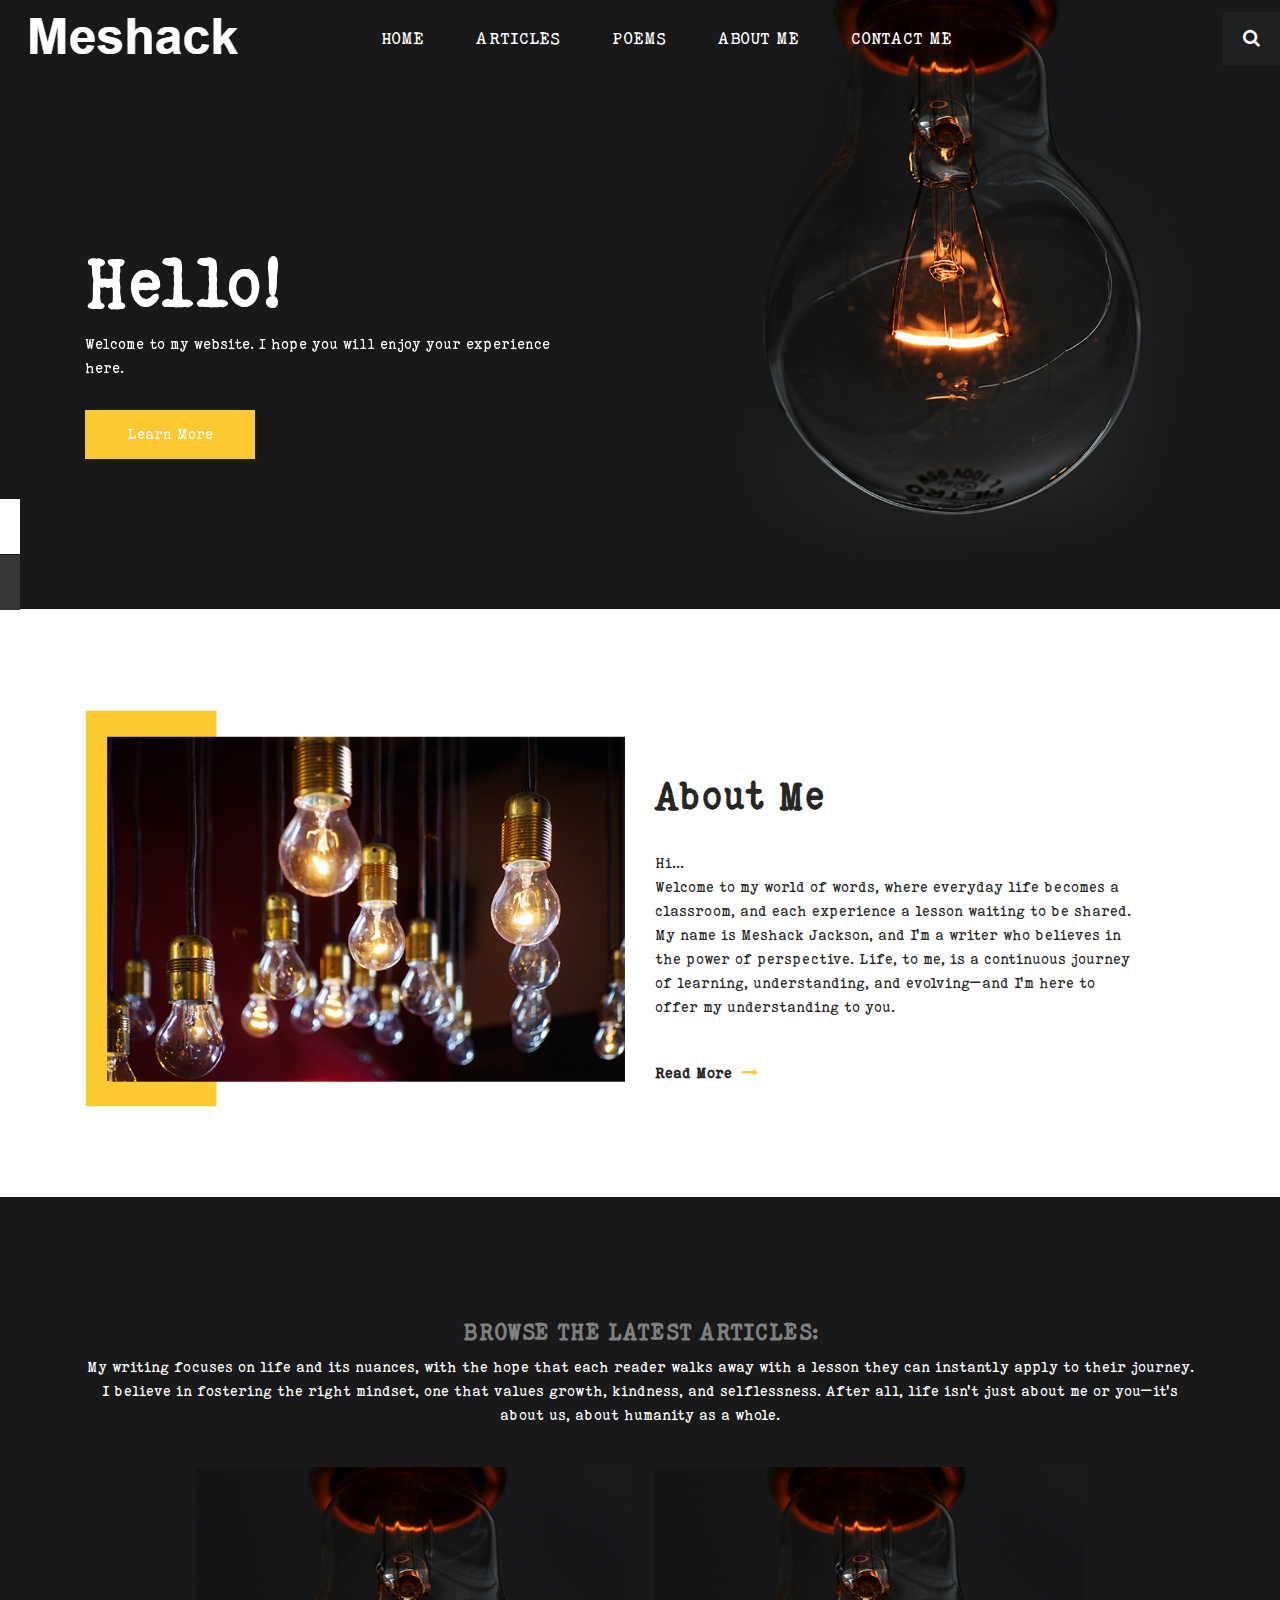
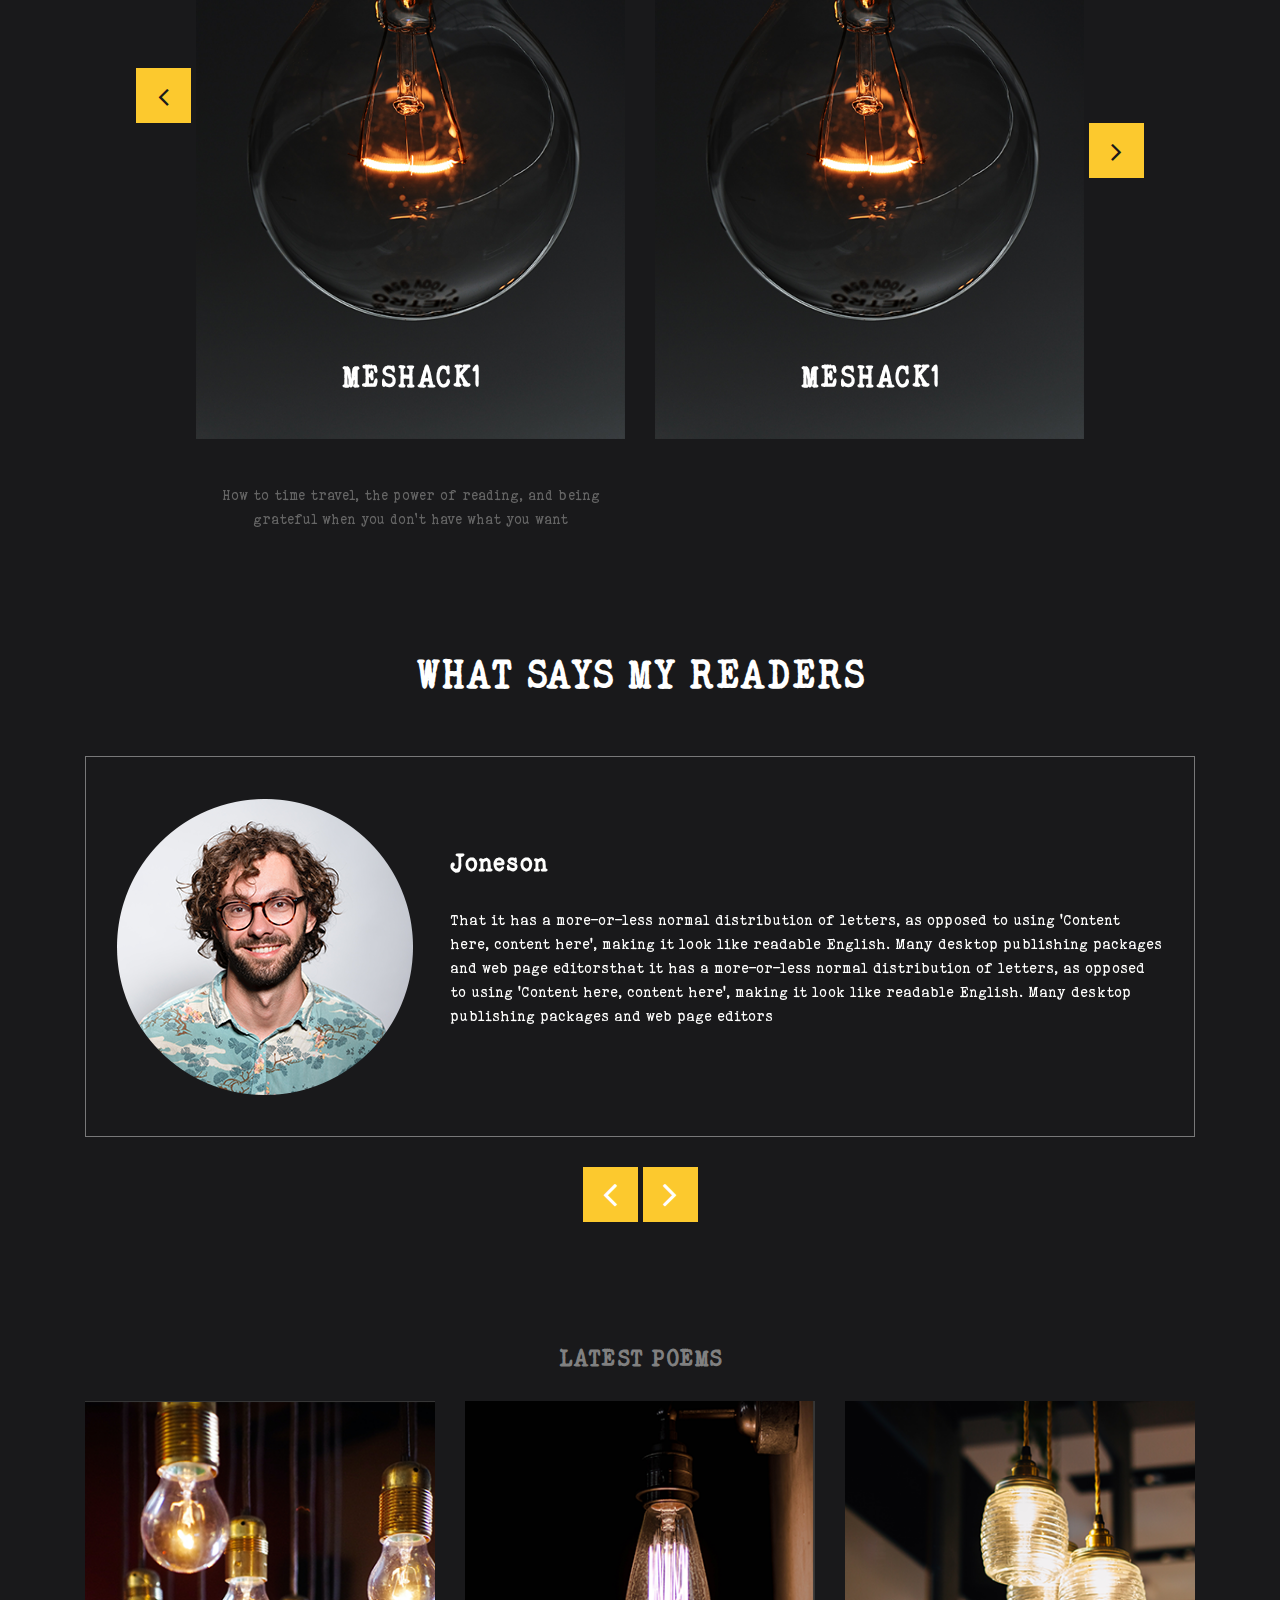
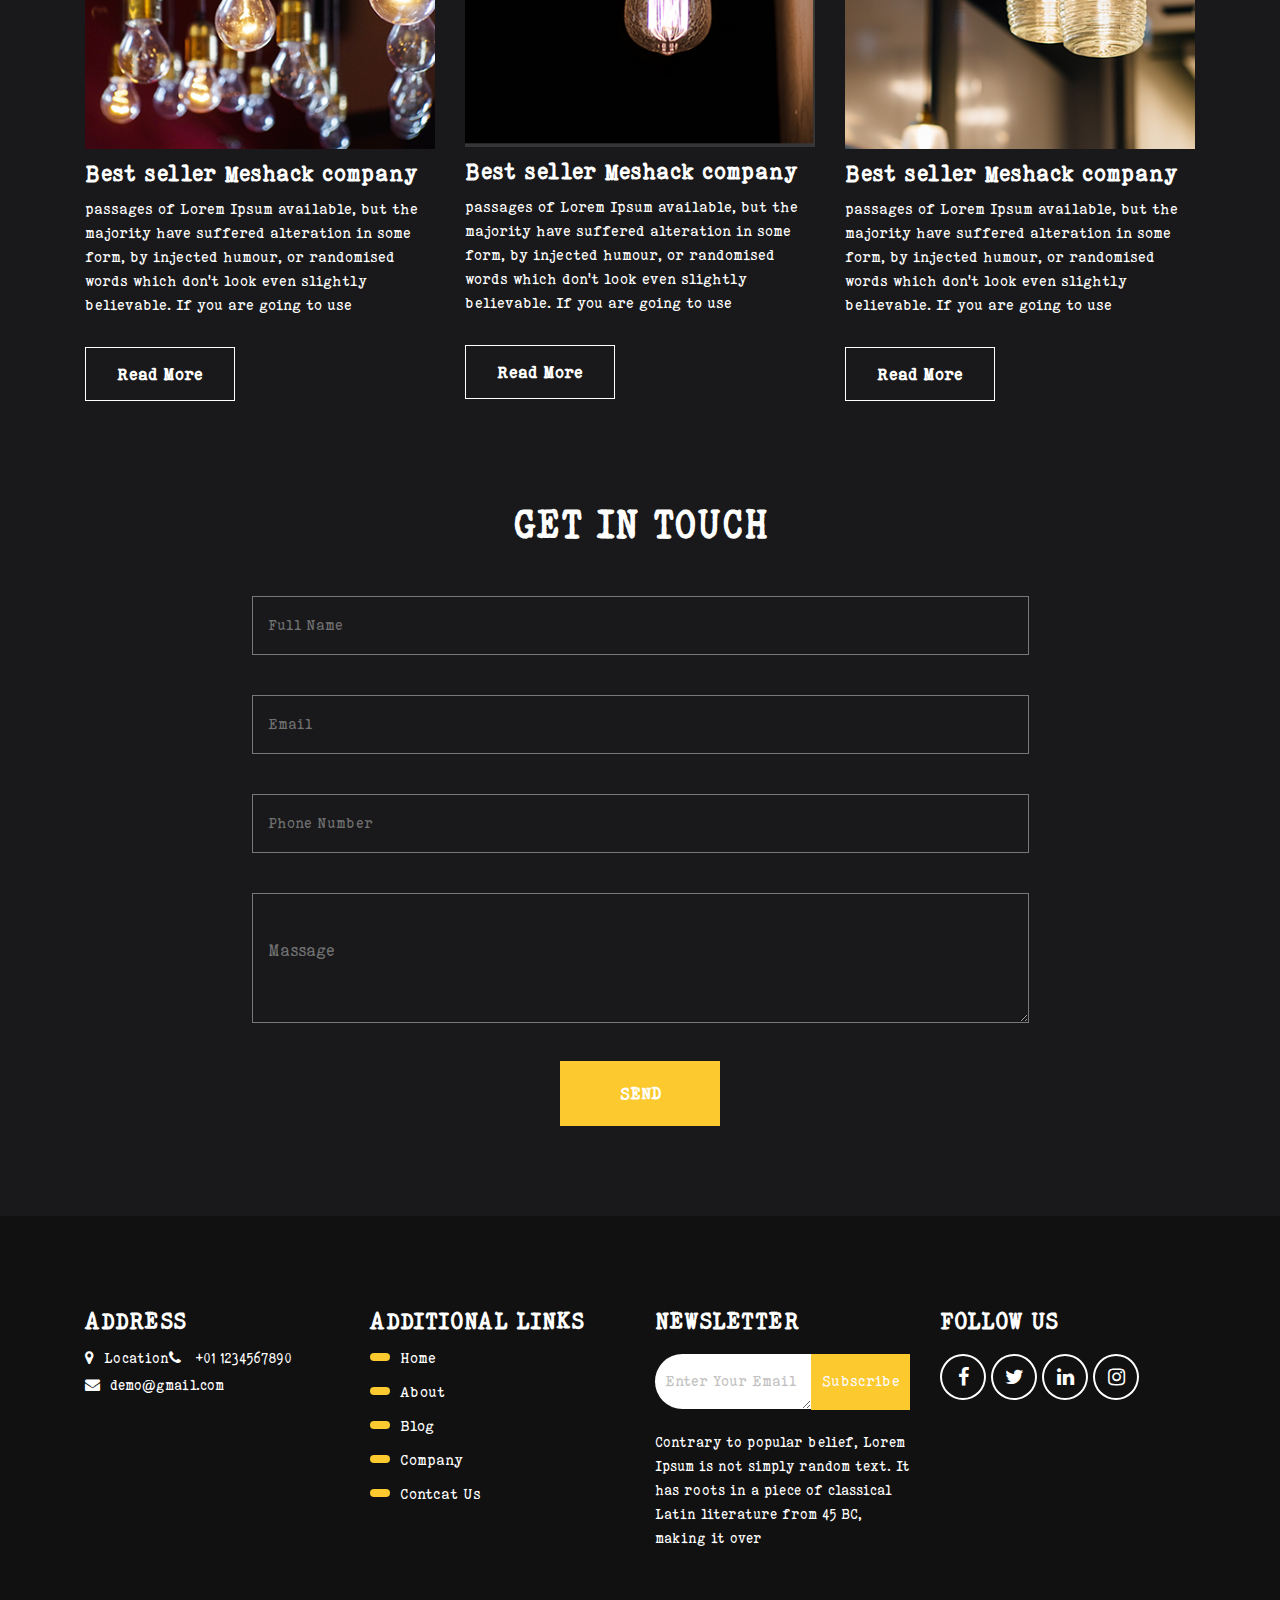
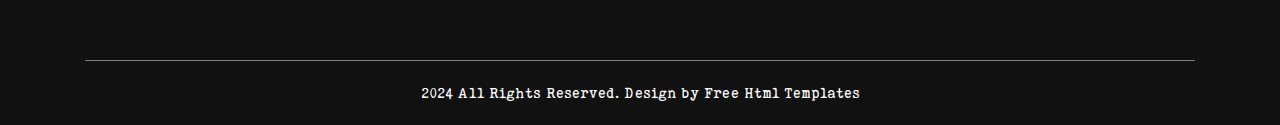
==== index.html @ ea58be4f "start now" ====
<!DOCTYPE html>
<html>

<head>
   <!-- basic -->
   <meta charset="utf-8">
   <meta http-equiv="X-UA-Compatible" content="IE=edge">
   <meta name="viewport" content="width=device-width, initial-scale=1">
   <!-- mobile metas -->
   <meta name="viewport" content="width=device-width, initial-scale=1">
   <meta name="viewport" content="initial-scale=1, maximum-scale=1">
   <!-- site metas -->
   <title>Meshack</title>
   <meta name="keywords" content="">
   <meta name="description" content="">
   <meta name="author" content="">
   <!-- bootstrap css -->
   <link rel="stylesheet" type="text/css" href="css/bootstrap.min.css">
   <!-- style css -->
   <link rel="stylesheet" type="text/css" href="css/style.css">
   <!-- Responsive-->
   <link rel="stylesheet" href="css/responsive.css">
   <!-- fevicon -->
   <link rel="icon" href="images/fevicon.png" type="image/gif" />
   <!-- font css -->
   <link href="https://fonts.googleapis.com/css2?family=Raleway:wght@400;500;600;700&display=swap" rel="stylesheet">
   <link href="https://fonts.googleapis.com/css2?family=Poppins:wght@400;700&display=swap" rel="stylesheet">
   <!-- Scrollbar Custom CSS -->
   <link rel="stylesheet" href="css/jquery.mCustomScrollbar.min.css">
   <!-- Tweaks for older IEs-->
   <link rel="stylesheet" href="https://netdna.bootstrapcdn.com/font-awesome/4.0.3/css/font-awesome.css">
</head>

<body>
   <div class="header_section">
      <nav class="navbar navbar-expand-lg navbar-light bg-light">
         <a class="navbar-brand" href="index.html"><img src="images/logo.png"></a>
         <button class="navbar-toggler" type="button" data-toggle="collapse" data-target="#navbarSupportedContent"
            aria-controls="navbarSupportedContent" aria-expanded="false" aria-label="Toggle navigation">
            <span class="navbar-toggler-icon"></span>
         </button>
         <div class="collapse navbar-collapse" id="navbarSupportedContent">
            <ul class="navbar-nav ml-auto">
               <li class="nav-item">
                  <a class="nav-link" href="index.html">Home</a>
               </li>
               <li class="nav-item">
                  <a class="nav-link" href="about.html">Articles</a>
               </li>
               <li class="nav-item">
                  <a class="nav-link" href="Meshack.html">Poems</a>
               </li>
               <li class="nav-item">
                  <a class="nav-link" href="blog.html">About Me</a>
               </li>
               <li class="nav-item">
                  <a class="nav-link" href="contact.html">Contact Me</a>
               </li>
            </ul>
            <form class="form-inline my-2 my-lg-0">
               <div class="login_bt">
                  <ul>
                     <li><a href="#"><i class="fa fa-search" aria-hidden="true"></i></a></li>
                  </ul>
               </div>
            </form>
         </div>
      </nav>
      <!-- banner section start -->
      <div class="banner_section layout_padding">
         <div class="container">
            <div id="main_slider" class="carousel slide" data-ride="carousel">
               <div class="carousel-inner">
                  <div class="carousel-item active">
                     <div class="row">
                        <div class="col-md-6">
                           <h1 class="banner_taital">Hello! </h1>
                           <p class="banner_text">Welcome to my website. I hope you will enjoy your experience here.
                           </p>
                           <div class="started_text active"><a href="#aboutme">Learn More</a></div>
                        </div>
                        <div class="col-md-6">
                           <div class="banner_img"><img src="images/banner-img.png"></div>
                        </div>
                     </div>
                  </div>
                  <div class="carousel-item">
                     <div class="row">
                        <div class="col-md-6">
                           <h1 class="banner_taital">Enjoy!</h1>
                           <p class="banner_text">On this website, you will find some of the most compelling and
                              detailed articles. If you are a fan of poetry, I got some for you as well. </p>
                           <div class="started_text active"><a href="blog.html">Go to Articles</a></div>
                        </div>
                        <div class="col-md-6">
                           <div class="banner_img"><img src="images/banner-img.png"></div>
                        </div>
                     </div>
                  </div>
                  <div class="carousel-item">
                     <div class="row">
                        <div class="col-md-6">
                           <h1 class="banner_taital">Latest</h1>
                           <p class="banner_text">Welcome to my website. I hope you will enjoy your experience here.</p>
                           <div class="started_text active"><a href="#latestnews">Read More</a></div>
                        </div>
                        <div class="col-md-6">
                           <div class="banner_img"><img src="images/banner-img.png"></div>
                        </div>
                     </div>
                  </div>
               </div>
               <a class="carousel-control-prev" href="#main_slider" role="button" data-slide="prev">
                  <i class="fa fa-angle-left"></i>
               </a>
               <a class="carousel-control-next" href="#main_slider" role="button" data-slide="next">
                  <i class="fa fa-angle-right"></i>
               </a>
            </div>
         </div>
      </div>
      <!-- banner section end -->
   </div>
   <!-- header section end -->
   <!-- about section start -->
   <div class="about_section layout_padding">
      <div class="container">
         <div class="row">
            <div class="col-md-6">
               <div class="about_img"><img src="images/about-img.png"></div>
            </div>
            <div class="col-md-6" id="aboutme">
               <div class="about_taital_main">
                  <div class="about_taital">About Me</div>
                  <p class="about_text">Hi... <br>
                     Welcome to my world of words, where everyday life becomes a classroom, and each experience a lesson
                     waiting to be shared. My name is Meshack Jackson, and I’m a writer who believes in the power of
                     perspective. Life, to me, is a continuous journey of learning, understanding, and evolving—and I’m
                     here to offer my understanding to you.</p>
                  <div class="read_bt"><a href="about.html">Read More <span class="arrow_icon"><i
                              class="fa fa-long-arrow-right" aria-hidden="true"></i></span></a></div>
               </div>
            </div>
         </div>
      </div>
   </div>
   <!-- about section end -->
   <!-- Meshack section start -->
   <div class="Meshack_section layout_padding">
      <div class="container">
         <div class="row">
            <div class="col-md-12">
               <h1 class="Meshack_taital">Browse the latest articles:</h1>
               <p class="Meshack_text">My writing focuses on life and its nuances, with the hope that each reader walks
                  away with a lesson they can instantly apply to their journey. I believe in fostering the right
                  mindset, one that values growth, kindness, and selflessness. After all, life isn’t just about me or
                  you—it’s about us, about humanity as a whole.</p>
            </div>
         </div>
         <div class="Meshack_section_2">
            <div id="my_slider" class="carousel slide" data-ride="carousel">
               <div class="carousel-inner">
                  <div class="carousel-item active">
                     <div class="row">
                        <div class="col-sm-6">
                           <div class="Meshack_img"><img src="images/img-1.png"></div>
                           <h3 class="Meshack_text1">Meshack1</h3>
                           <p>
                              How to time travel, the power of reading, and being grateful when you don’t have what you
                              want
                           </p>
                        </div>
                        <div class="col-sm-6">
                           <div class="Meshack_img"><img src="images/img-1.png"></div>
                           <h3 class="Meshack_text1">Meshack1</h3>
                        </div>
                     </div>
                  </div>
                  <div class="carousel-item">
                     <div class="row">
                        <div class="col-sm-6">
                           <div class="Meshack_img"><img src="images/img-1.png"></div>
                           <h3 class="Meshack_text1">Meshack1</h3>
                           <p>
                              How to find your way in life, the power of quiet weeks, and the problem with smart people
                           </p>
                        </div>
                        <div class="col-sm-6">
                           <div class="Meshack_img"><img src="images/img-1.png"></div>
                           <h3 class="Meshack_text1">Meshack1</h3>
                           <p>
                              Thoughts on greatness, enjoying the journey, and raising the aspirations of
                              others
                           </p>
                        </div>
                     </div>
                  </div>
                  <div class="carousel-item">
                     <div class="row">
                        <div class="col-sm-6">
                           <div class="Meshack_img"><img src="images/img-1.png"></div>
                           <h3 class="Meshack_text1">Meshack1</h3>
                        </div>
                        <div class="col-sm-6">
                           <div class="Meshack_img"><img src="images/img-1.png"></div>
                           <h3 class="Meshack_text1">Meshack1</h3>
                        </div>
                     </div>
                  </div>
               </div>
               <a class="carousel-control-prev" href="#my_slider" role="button" data-slide="prev">
                  <i class="fa fa-angle-left"></i>
               </a>
               <a class="carousel-control-next" href="#my_slider" role="button" data-slide="next">
                  <i class="fa fa-angle-right"></i>
               </a>
            </div>
         </div>
      </div>
   </div>
   <!-- Meshack section end -->
   <!-- customers section start -->
   <div class="customer_section layout_padding">
      <div class="container">
         <div class="row">
            <div class="col-sm-12">
               <h1 class="customer_taital">What says my readers</h1>
            </div>
         </div>
      </div>
      <div class="customer_section_2">
         <div class="container">
            <div class="row">
               <div class="col-md-12">
                  <div class="box_main">
                     <div id="costum_slider" class="carousel slide" data-ride="carousel">
                        <div class="carousel-inner">
                           <div class="carousel-item active">
                              <div class="customer_main">
                                 <div class="customer_left">
                                    <div class="customer_img"><img src="images/customer-img.png"></div>
                                 </div>
                                 <div class="customer_right">
                                    <h3 class="customer_name">Joneson</h3>
                                    <p class="customer_text">That it has a more-or-less normal distribution of letters,
                                       as opposed to using 'Content here, content here', making it look like readable
                                       English. Many desktop publishing packages and web page editorsthat it has a
                                       more-or-less normal distribution of letters, as opposed to using 'Content here,
                                       content here', making it look like readable English. Many desktop publishing
                                       packages and web page editors</p>
                                 </div>
                              </div>
                           </div>
                           <div class="carousel-item">
                              <div class="customer_main">
                                 <div class="customer_left">
                                    <div class="customer_img"><img src="images/customer-img.png"></div>
                                 </div>
                                 <div class="customer_right">
                                    <h3 class="customer_name">Joneson</h3>
                                    <p class="customer_text">That it has a more-or-less normal distribution of letters,
                                       as opposed to using 'Content here, content here', making it look like readable
                                       English. Many desktop publishing packages and web page editorsthat it has a
                                       more-or-less normal distribution of letters, as opposed to using 'Content here,
                                       content here', making it look like readable English. Many desktop publishing
                                       packages and web page editors</p>
                                 </div>
                              </div>
                           </div>
                           <div class="carousel-item">
                              <div class="customer_main">
                                 <div class="customer_left">
                                    <div class="customer_img"><img src="images/customer-img.png"></div>
                                 </div>
                                 <div class="customer_right">
                                    <h3 class="customer_name">Joneson</h3>
                                    <p class="customer_text">That it has a more-or-less normal distribution of letters,
                                       as opposed to using 'Content here, content here', making it look like readable
                                       English. Many desktop publishing packages and web page editorsthat it has a
                                       more-or-less normal distribution of letters, as opposed to using 'Content here,
                                       content here', making it look like readable English. Many desktop publishing
                                       packages and web page editors</p>
                                 </div>
                              </div>
                           </div>
                        </div>
                        <a class="carousel-control-prev" href="#costum_slider" role="button" data-slide="prev">
                           <i class="fa fa-angle-left"></i>
                        </a>
                        <a class="carousel-control-next" href="#costum_slider" role="button" data-slide="next">
                           <i class="fa fa-angle-right"></i>
                        </a>
                     </div>
                  </div>
               </div>
            </div>
         </div>
      </div>
   </div>
   <!-- customers section end -->
   <!-- news section start -->
   <div class="news_section layout_padding" id="latestnews">
      <div class="container">
         <div class="row">
            <div class="col-md-12">
               <h1 class="news_taital">Latest Poems</h1>
            </div>
         </div>
         <div class="news_section_2">
            <div class="row">
               <div class="col-md-4">
                  <div class="news_img"><img src="images/img-2.png"></div>
                  <h3 class="seller_taital">Best seller Meshack company</h3>
                  <p class="passages_text">passages of Lorem Ipsum available, but the majority have suffered alteration
                     in some form, by injected humour, or randomised words which don't look even slightly believable. If
                     you are going to use</p>
                  <div class="readmore_btn"><a href="#">Read More</a></div>
               </div>
               <div class="col-md-4">
                  <div class="news_img"><img src="images/img-3.png"></div>
                  <h3 class="seller_taital">Best seller Meshack company</h3>
                  <p class="passages_text">passages of Lorem Ipsum available, but the majority have suffered alteration
                     in some form, by injected humour, or randomised words which don't look even slightly believable. If
                     you are going to use</p>
                  <div class="readmore_btn"><a href="#">Read More</a></div>
               </div>
               <div class="col-md-4">
                  <div class="news_img"><img src="images/img-4.png"></div>
                  <h3 class="seller_taital">Best seller Meshack company</h3>
                  <p class="passages_text">passages of Lorem Ipsum available, but the majority have suffered alteration
                     in some form, by injected humour, or randomised words which don't look even slightly believable. If
                     you are going to use</p>
                  <div class="readmore_btn"><a href="#">Read More</a></div>
               </div>
            </div>
         </div>
      </div>
   </div>
   <!-- news section end -->
   <!-- contact section start -->
   <div class="contact_section layout_padding">
      <div class="container">
         <div class="row">
            <div class="col-sm-12">
               <h1 class="contact_taital contact_heading">Get In Touch</h1>
            </div>
         </div>
         <div class="contact_section_2">
            <div class="row">
               <div class="col-md-12">
                  <div class="mail_section map_form_container">
                     <form action="">
                        <input type="text" class="mail_text" placeholder="Full Name" name="Full Name">
                        <input type="text" class="mail_text" placeholder="Email" name="Email">
                        <input type="text" class="mail_text" placeholder="Phone Number" name="Phone Number">
                        <textarea class="massage-bt" placeholder="Massage" rows="5" id="comment"
                           name="Massage"></textarea>
                        <div class="send_bt active"><a href="#">Send</a></div>
                     </form>
                  </div>
               </div>
            </div>
         </div>
      </div>
   </div>
   <!-- contact section end -->
   <!-- footer section start -->
   <div class="footer_section layout_padding">
      <div class="container">
         <div class="row">
            <div class="col-lg-3 col-sm-6">
               <h3 class="footer_text">Address</h3>
               <div class="location_text">
                  <ul>
                     <li>
                        <a href="#">
                           <span class="padding_left_10"><i class="fa fa-map-marker"
                                 aria-hidden="true"></i></span>Location</a>
                     </li>
                     <li>
                        <a href="#">
                           <span class="padding_left_10"><i class="fa fa-phone" aria-hidden="true"></i></span> +01
                           1234567890
                        </a>
                     </li>
                     <li>
                        <a href="#">
                           <span class="padding_left_10"><i class="fa fa-envelope"
                                 aria-hidden="true"></i></span>demo@gmail.com
                        </a>
                     </li>
                  </ul>
               </div>
            </div>
            <div class="col-lg-3 col-sm-6">
               <h3 class="footer_text">Additional Links</h3>
               <div class="footer_menu">
                  <ul>
                     <li><a href="index.html">Home</a></li>
                     <li><a href="about.html">About</a></li>
                     <li><a href="blog.html">Blog</a></li>
                     <li><a href="#">Company</a></li>
                     <li><a href="contact.html">Contcat Us</a></li>
                  </ul>
               </div>
            </div>
            <div class="col-lg-3 col-sm-6">
               <h3 class="footer_text">Newsletter</h3>
               <div class="form-group">
                  <textarea class="update_mail" placeholder="Enter Your Email" rows="5" id="comment"
                     name="Enter Your Email"></textarea>
                  <div class="subscribe_bt"><a href="#">Subscribe</a></div>
               </div>
               <p class="lorem_text">Contrary to popular belief, Lorem Ipsum is not simply random text. It has roots in
                  a piece of classical Latin literature from 45 BC, making it over</p>
            </div>
            <div class="col-lg-3 col-sm-6">
               <h3 class="footer_text">Follow Us</h3>
               <div class="social_icon">
                  <ul>
                     <li><a href="#"><i class="fa fa-facebook" aria-hidden="true"></i></a></li>
                     <li><a href="#"><i class="fa fa-twitter" aria-hidden="true"></i></a></li>
                     <li><a href="#"><i class="fa fa-linkedin" aria-hidden="true"></i></a></li>
                     <li><a href="#"><i class="fa fa-instagram" aria-hidden="true"></i></a></li>
                  </ul>
               </div>
            </div>
         </div>
      </div>
   </div>
   <!-- footer section end -->
   <!-- copyright section start -->
   <div class="copyright_section">
      <div class="container">
         <p class="copyright_text">2024 All Rights Reserved. Design by <a href="https://html.design">Free Html
               Templates</a></p>
      </div>
   </div>
   <!-- copyright section end -->
   <!-- Javascript files-->
   <script src="js/jquery.min.js"></script>
   <script src="js/popper.min.js"></script>
   <script src="js/bootstrap.bundle.min.js"></script>
   <script src="js/jquery-3.0.0.min.js"></script>
   <script src="js/plugin.js"></script>
   <!-- sidebar -->
   <script src="js/jquery.mCustomScrollbar.concat.min.js"></script>
   <script src="js/custom.js"></script>
   <!-- javascript -->
</body>

</html>
---- css/style.css ----
/*--------------------------------------------------------------------- File Name: style.css ---------------------------------------------------------------------*/


/*--------------------------------------------------------------------- import Files ---------------------------------------------------------------------*/

@import url(animate.min.css);
@import url(normalize.css);
@import url(icomoon.css);
@import url(css/font-awesome.min.css);
@import url(meanmenu.css);
@import url(owl.carousel.min.css);
@import url(swiper.min.css);
@import url(slick.css);
@import url(jquery.fancybox.min.css);
@import url(jquery-ui.css);
@import url(nice-select.css);

/*--------------------------------------------------------------------- skeleton ---------------------------------------------------------------------*/

@font-face {
    font-family: times;
    src: url(../images/ELEGANT\ TYPEWRITER\ Regular.ttf);
}
* {
    box-sizing: border-box !important;
    transition: ease all 0.5s;
}

html {
    scroll-behavior: smooth;
}

body {
    color: #666666;
    font-size: 14px;
    font-family: 'Raleway', sans-serif;
    font-family: times;
    line-height: 1.80857;
    font-weight: normal;
    overflow-x: hidden;
    background-color: #19191b;
}

a {
    color: #1f1f1f;
    text-decoration: none !important;
    outline: none !important;
    -webkit-transition: all .3s ease-in-out;
    -moz-transition: all .3s ease-in-out;
    -ms-transition: all .3s ease-in-out;
    -o-transition: all .3s ease-in-out;
    transition: all .3s ease-in-out;
}

h1,
h2,
h3,
h4,
h5,
h6 {
    letter-spacing: 0;
    font-weight: normal;
    position: relative;
    padding: 0 0 10px 0;
    font-weight: normal;
    line-height: normal;
    color: #111111;
    margin: 0
}

.col-md-12 h1  {
    font-size: 24px;
    color: #808080;
    padding-top: 20px;

}

h1 {
    font-size: 24px
}

h2 {
    font-size: 22px
}

h3 {
    font-size: 18px
}

h4 {
    font-size: 16px
}

h5 {
    font-size: 14px
}

h6 {
    font-size: 13px
}

*,
*::after,
*::before {
    -webkit-box-sizing: border-box;
    -moz-box-sizing: border-box;
    box-sizing: border-box;
}

h1 a,
h2 a,
h3 a,
h4 a,
h5 a,
h6 a {
    color: #212121;
    text-decoration: none!important;
    opacity: 1
}

button:focus {
    outline: none;
}

ul,
li,
ol {
    margin: 0px;
    padding: 0px;
    list-style: none;
}

p {
    margin: 20px;
    font-weight: 300;
    font-size: 15px;
    line-height: 24px;
}

a {
    color: #222222;
    text-decoration: none;
    outline: none !important;
}

a,
.btn {
    text-decoration: none !important;
    outline: none !important;
    -webkit-transition: all .3s ease-in-out;
    -moz-transition: all .3s ease-in-out;
    -ms-transition: all .3s ease-in-out;
    -o-transition: all .3s ease-in-out;
    transition: all .3s ease-in-out;
}

img {
    max-width: 100%;
    height: auto;
}

 :focus {
    outline: 0;
}

.paddind_bottom_0 {
    padding-bottom: 0 !important;
}

.btn-custom {
    margin-top: 20px;
    background-color: transparent !important;
    border: 2px solid #ddd;
    padding: 12px 40px;
    font-size: 16px;
}

.lead {
    font-size: 18px;
    line-height: 30px;
    color: #767676;
    margin: 0;
    padding: 0;
}

.form-control:focus {
    border-color: #ffffff !important;
    box-shadow: 0 0 0 .2rem rgba(255, 255, 255, .25);
}

.navbar-form input {
    border: none !important;
}

.badge {
    font-weight: 500;
}

blockquote {
    margin: 20px 0 20px;
    padding: 30px;
}

button {
    border: 0;
    margin: 0;
    padding: 0;
    cursor: pointer;
}

.full {
    float: left;
    width: 100%;
}

.layout_padding {
    padding-top: 100px;
    padding-bottom: 0px;
}

.padding_0 {
    padding: 0px;
}


/* header section start */

.header_section {
    width: 100%;
    float: left;
    background-image: url(../images/banner-bg.png);
    height: auto;
    background-size: 100%;
    background-repeat: no-repeat;
}

.header_bg {
    background: #fb6818;
    border-bottom: 1px solid #ffffff;
}

.bg-light {
    background-color: transparent !important;
}

.ml-auto,
.mx-auto {
    margin: 0 auto;
}

.navbar-expand-lg .navbar-nav .nav-link {
    padding: 10px 20px;
    font-size: 18px;
    color: #fefefd;
    margin: 0px 6px;
    text-transform: uppercase;
    background-color: transparent;
}

.navbar-light .navbar-nav .active>.nav-link,
.navbar-light .navbar-nav .nav-link.active,
.navbar-light .navbar-nav .nav-link.show,
.navbar-light .navbar-nav .show>.nav-link {
    color: #fefefd;
    background-color: #1e211f;
}

.navbar-light .navbar-nav .nav-link:focus,
.navbar-light .navbar-nav .nav-link:hover {
    color: #fefefd;
    background-color: #1e211f;
}

.navbar-brand {
    margin: 0px;
    float: right;
}

.navbar {
    padding: 0px 0px 15px 15px;
}

.login_bt {
    width: 200px;
    float: left;
}

.login_bt ul {
    margin: 0px;
    padding: 0px;
}

.login_bt li {
    float: right;
    font-size: 18px;
    color: #fefefd;
    text-transform: uppercase;
    padding: 10px 20px;
    background-color: #1e211f;
}

.login_bt li a {
    color: #fefefd;
}

.login_bt li a:hover {
    color: #252525;
}


/* header section end */


/* banner section start */

.banner_section {
    width: 100%;
    float: left;
    padding: 150px 0px;
}

.banner_taital {
    width: 100%;
    float: left;
    font-size: 70px;
    color: #fefefd;
    font-weight: bold;
    margin: 0px;
}

.banner_text {
    width: 90%;
    font-size: 16px;
    color: #fefefd;
    padding-top: 10px;
    margin: 0px;
}

.started_text {
    width: 170px;
    float: left;
    margin-top: 30px;
}

.started_text a {
    width: 100%;
    float: left;
    padding: 10px 10px;
    color: #ffffff;
    background-color: #fcc92e;
    text-align: center;
    font-size: 16px;
}

.started_text a:hover {
    color: #ffffff;
    background-color: #1e211f;
}

.banner_img {
    width: 100%;
    float: left;
    display: none;
}

#main_slider a.carousel-control-prev {
    left: -120px;
    top: 257px;
}

#main_slider a.carousel-control-next {
    right: initial;
    top: 313px;
    left: -120px;
    color: #ffffff;
    background-color: #363636;
}

#main_slider .carousel-control-next,
#main_slider .carousel-control-prev {
    width: 55px;
    height: 55px;
    background: #ffffff;
    opacity: 1;
    font-size: 30px;
    color: #19191b;
}

#main_slider .carousel-control-next:focus,
#main_slider .carousel-control-next:hover,
#main_slider .carousel-control-prev:focus,
#main_slider .carousel-control-prev:hover {
    color: #ffffff;
    background-color: #363636;
}


/* banner section end */


/* about_section start */

.about_section {
    width: 100%;
    float: left;
    background-color: #ffffff;
    height: auto;
    background-size: 100%;
    padding-bottom: 90px;
}

.about_taital_main {
    width: 90%;
    float: left;
    padding: 50px 0px 0px 0px;
}

.about_taital {
    width: 100%;
    float: left;
    font-size: 40px;
    color: #272726;
    font-weight: bold;
}

.about_text {
    width: 100%;
    float: left;
    font-size: 16px;
    color: #272726;
    margin: 0px;
    padding-top: 20px;
}

.read_bt {
    width: 175px;
    float: left;
    padding-top: 40px;
}

.read_bt a {
    width: 100%;
    float: left;
    font-size: 16px;
    color: #272726;
    padding: 0px;
    font-weight: bold;
}

.read_bt a:hover {
    color: #fcc92e;
}

.arrow_icon {
    padding-left: 5px;
    color: #fcc92e;
}

.about_img {
    width: 100%;
    float: left;
}


/* about section end */


/* Meshack section start */

.Meshack_section {
    width: 100%;
    float: left;
    background-color: #19191b;
    height: auto;
    background-size: cover;
}

.Meshack_taital {
    width: 100%;
    float: left;
    font-size: 40px;
    color: #fefefd;
    font-weight: bold;
    text-align: center;
    text-transform: uppercase;
}

.Meshack_text {
    width: 100%;
    float: left;
    font-size: 16px;
    color: #fefefd;
    margin: 0px;
    text-align: center;
}

.Meshack_section_2 {
    width: 80%;
    margin: 0 auto;
    text-align: center;
    padding-top: 40px;
}

.Meshack_text1 {
    width: 100%;
    float: left;
    font-weight: bold;
    font-size: 30px;
    text-align: center;
    top: -80px;
    position: relative;
    color: #ffffff;
    text-transform: uppercase;
}

#my_slider a.carousel-control-prev {
    left: -60px;
    top: 201px;
}

#my_slider a.carousel-control-next {
    right: -60px;
    top: 256px;
}

#my_slider .carousel-control-next,
#my_slider .carousel-control-prev {
    width: 55px;
    height: 55px;
    background: #fcc92e;
    opacity: 1;
    font-size: 30px;
    color: #19191b;
}

#my_slider .carousel-control-next:focus,
#my_slider .carousel-control-next:hover,
#my_slider .carousel-control-prev:focus,
#my_slider .carousel-control-prev:hover {
    color: #ffffff;
    background-color: #363636;
}


/* Meshack section end */


/* customers section start */

.customer_section {
    width: 100%;
    float: left;
    padding-bottom: 76px;
}

.customer_taital {
    width: 100%;
    float: left;
    font-size: 40px;
    color: #ffffff;
    text-align: center;
    font-weight: bold;
    text-transform: uppercase;
}

.customer_section_2 {
    width: 100%;
    float: left;
    margin-top: 50px;
}

.box_main {
    width: 100%;
    border: 1px solid #787879;
    padding: 40px 30px;
    margin-bottom: 10px;
    display: flex;
}

.customer_text {
    width: 100%;
    font-size: 16px;
    color: #fefefd;
    margin: 0 auto;
    padding-top: 20px;
    display: flex;
}

.customer_main {
    width: 100%;
    float: left;
}

.customer_left {
    width: 30%;
    float: left;
}

.customer_right {
    width: 70%;
    float: left;
    padding-top: 50px;
    padding-left: 20px;
}

.customer_name {
    width: 100%;
    font-size: 26px;
    font-weight: bold;
    color: #fefefd;
}

#costum_slider a.carousel-control-prev {
    left: -60px;
    top: 370px;
    right: 0px;
}

#costum_slider a.carousel-control-next {
    right: -60px;
    top: 370px;
    left: 0px;
}

#costum_slider .carousel-control-next,
#costum_slider .carousel-control-prev {
    width: 55px;
    height: 55px;
    background: #fcc92e;
    opacity: 1;
    font-size: 40px;
    color: #ffffff;
    margin: 0 auto;
    text-align: center;
}

#costum_slider .carousel-control-next:focus,
#costum_slider .carousel-control-next:hover,
#costum_slider .carousel-control-prev:focus,
#costum_slider .carousel-control-prev:hover {
    color: #252525;
    background-color: #ffffff
}


/* customers section end */


/* news section start */

.news_section {
    width: 100%;
    float: left;
}

.news_taital {
    width: 100%;
    float: left;
    font-size: 40px;
    color: #ffffff;
    font-weight: bold;
    text-align: center;
    text-transform: uppercase;
}

.news_section_2 {
    width: 100%;
    float: left;
    padding-top: 20px;
}

.seller_taital {
    width: 100%;
    float: left;
    font-size: 24px;
    color: #ffffff;
    font-weight: bold;
    padding-top: 10px;
}

.passages_text {
    width: 100%;
    float: left;
    font-size: 16px;
    color: #ffffff;
    margin: 0px;
}

.news_img {
    width: 100%;
    float: left;
}

.readmore_btn {
    width: 150px;
    float: left;
}

.readmore_btn a {
    width: 100%;
    float: left;
    text-align: center;
    font-size: 18px;
    color: #ffffff;
    padding: 10px;
    margin-top: 30px;
    font-weight: bold;
    border: 1px solid #ffffff;
}

.readmore_btn a:hover {
    color: #252525;
    background-color: #ffffff;
}


/* news section end */


/* contact section start */

.contact_section {
    width: 100%;
    float: left;
    padding-bottom: 90px;
}

.contact_taital {
    width: 100%;
    float: left;
    font-size: 40px;
    color: #fefefd;
    font-weight: bold;
    text-transform: uppercase;
    text-align: center;
}

.contact_section_2 {
    width: 100%;
    margin: 0 auto;
}

.mail_section {
    width: 70%;
    margin: 0 auto;
}

.mail_text {
    width: 100%;
    float: left;
    font-size: 16px;
    color: #707070;
    border: 1px solid #787879;
    background-color: transparent;
    padding: 14px 15px;
    margin-top: 40px;
}

input.mail_text::placeholder {
    color: #707070;
}

.massage-bt {
    color: #707070;
    width: 100%;
    height: 130px;
    font-size: 18px;
    background-color: transparent;
    padding: 40px 15px 0px 15px;
    border: 1px solid #787879;
    margin-top: 40px;
}

textarea#comment.massage-bt::placeholder {
    color: #707070;
}

.send_bt {
    width: 160px;
    margin: 0 auto;
    text-align: center;
}

.send_bt a {
    width: 100%;
    float: left;
    text-align: center;
    font-size: 18px;
    color: #fefefd;
    background-color: #fcc92e;
    padding: 16px;
    text-transform: uppercase;
    margin-top: 30px;
    display: block;
    font-weight: bold;
}

.send_bt a:hover {
    color: #252525;
    background-color: #ffffff;
}


/* contact section end */


/* footer section start */

.footer_section {
    width: 100%;
    float: left;
    background-color: #111111;
    height: auto;
    padding: 90px 0px;
}

.footer_logo {
    width: 100%;
    float: left;
}

.footer_text {
    width: 100%;
    float: left;
    font-size: 24px;
    color: #ffffff;
    font-weight: bold;
    text-transform: uppercase;
    font-family: 'Poppins', sans-serif;
    font-family: times;
}

.lorem_text {
    width: 100%;
    float: left;
    font-size: 15px;
    color: #ffffff;
    margin: 20px 0px 0px 0px;
}

.footer_menu_main {
    width: 100%;
    float: left;
}

.footer_menu_left {
    width: 50%;
    float: left;
}

.footer_menu_right {
    width: 50%;
    float: left;
}

.footer_menu {
    width: 100%;
    float: left;
}

.footer_menu ul {
    margin: 0px;
    padding: 0px;
    padding-left: 30px;
}

.footer_menu li {
    width: 100%;
    float: left;
    font-size: 16px;
    color: #fefefd;
    padding-bottom: 5px;
    position: relative;
    font-family: 'Poppins', sans-serif;
    font-family: times;
}

.footer_menu li a {
    color: #fefefd;
}

.footer_menu li a:hover {
    color: #fefefd;
}

.footer_menu li.active::before,
.footer_menu li:hover::before {
    background-color: #ffffff;
}

.footer_menu li::before {
    width: 20px;
    height: 8px;
    content: "";
    background-color: #fcc92e;
    position: absolute;
    left: -30px;
    top: 27%;
    border-radius: 40px;
}

.location_text {
    width: 100%;
    float: left;
}

.location_text ul {
    margin: 0px;
    padding: 0px;
}

.location_text li {
    float: left;
    font-size: 15px;
    color: #ffffff;
    font-family: 'Poppins', sans-serif;
    font-family: times;
}

.location_text li a {
    color: #ffffff;
}

.location_text li a:hover {
    color: #fcc92e;
}

.padding_left_10 {
    padding-right: 10px;
}

.form-group {
    margin-bottom: 1rem;
    display: flex;
    width: 100%;
    margin: 0 auto;
    float: left;
}

.update_mail {
    color: #c3c2c2;
    width: 100%;
    height: 55px;
    font-size: 16px;
    padding: 13px 10px 0px 10px;
    background-color: #ffffff;
    margin: 0 auto;
    justify-content: center;
    align-items: center;
    display: block;
    margin-top: 10px;
    border: 0px;
    border-top-left-radius: 30px;
    border-bottom-left-radius: 30px;
    font-family: 'Poppins', sans-serif;
    font-family: times;
}

textarea#comment.update_mail::placeholder {
    color: #c3c2c2;
}

.subscribe_bt {
    width: 170px;
    float: left;
    padding-top: 10px;
}

.subscribe_bt a {
    width: 100%;
    float: left;
    color: #fcf9f9;
    font-size: 16px;
    padding: 13px 0px 14px 0px;
    background-color: #fcc92e;
    text-align: center;
    font-family: 'Poppins', sans-serif;
    font-family: times;
}

.subscribe_bt a:hover {
    color: #363636;
    background-color: #ffffff;
}

.social_icon {
    width: 100%;
    float: left;
}

.social_icon ul {
    margin: 0px;
    padding: 0px;
    display: inline-block;
}

.social_icon li {
    float: left;
}

.social_icon li a {
    float: left;
    padding: 3px 10px;
    border: 2px solid #ffffff;
    color: #ffffff;
    border-radius: 100%;
    font-size: 20px;
    margin-right: 5px;
    width: 46px;
    text-align: center;
    margin-top: 10px;
    font-family: 'Poppins', sans-serif;
    font-family: times;
}

.social_icon li a:hover {
    background-color: #fcc92e;
    color: #ffffff;
}


/* footer section end */


/* copyright section start */

.copyright_section {
    width: 100%;
    float: left;
    background-color: #111111;
    height: auto;
}

.copyright_text {
    width: 100%;
    float: left;
    font-size: 16px;
    color: #ffffff;
    text-align: center;
    margin-left: 0px;
    border-top: 1px solid #7d7d7e;
    padding-top: 20px;
    font-family: 'Poppins', sans-serif;
    font-family: times;
}

.copyright_text a {
    color: #ffffff;
}

.copyright_text a:hover {
    color: #fcc92e;
}


/* copyright section end */

.margin_top90 {
    margin-top: 90px;
}
---- css/responsive.css ----
/*--------------------------------------------------------------------- File Name: responsive.css ---------------------------------------------------------------------*/


/*------------------------------------------------------------------- 991px x 768px ---------------------------------------------------------------------*/

@media only screen and (min-width: 768px) and (max-width: 991px) {
    .header-search {
        padding: 15px 0px;
    }
}


/*------------------------------------------------------------------- 767px x 599px ---------------------------------------------------------------------*/

@media only screen and (min-width: 599px) and (max-width: 767px) {
    .logo {
        text-align: center;
    }
    .cart-content-right {
        padding-bottom: 5px;
    }
    .mg {
        margin: 0px 0px;
    }
    .menu-area-main {
        height: 256px;
        overflow-y: auto;
    }
    .megamenu>.row [class*="col-"] {
        padding: 0px;
    }
    .menu-area-main .megamenu .men-cat {
        padding: 0px 15px;
    }
    .menu-area-main .megamenu .women-cat {
        padding: 0px 15px;
    }
    .menu-area-main .megamenu .el-cat {
        padding: 0px 15px;
    }
    .mean-container .mean-nav ul li a.mean-expand {
        height: 19px;
    }
    .category-box.women-box {
        display: none;
    }
    .cart-box {
        display: inline-block;
        margin: 0px 30px;
    }
    .wish-box {
        float: none;
        margin: 0px 30px;
        display: inline-block;
    }
    .menu-add {
        display: none;
    }
    .category-box {
        display: none;
    }
    .mean-container .mean-nav ul li ol {
        padding: 0px;
    }
    .mean-container .mean-nav ul li a {
        padding: 10px 20px;
        width: 94.8%;
    }
    .mean-container .mean-nav ul li li a {
        width: 92%;
        padding: 1em 4%;
    }
    .mean-container .mean-nav ul li li li a {
        width: 100%;
    }
    .header-search {
        padding: 15px 0px;
    }
    #collapseFilter.d-md-block {
        padding: 30px 0px;
    }
}


/*------------------------------------------------------------------- 599px x 280px ---------------------------------------------------------------------*/

@media only screen and (min-width: 280px) and (max-width: 599px) {
    .cart-content-right {
        padding-bottom: 5px;
    }
    .megamenu>.row [class*="col-"] {
        padding: 0px;
    }
    .menu-area-main .megamenu .men-cat {
        padding: 0px 15px;
    }
    .menu-area-main .megamenu .women-cat {
        padding: 0px 15px;
    }
    .menu-area-main .megamenu .el-cat {
        padding: 0px 15px;
    }
    .mean-container .mean-nav ul li a {
        padding: 1em 4%;
        width: 92%;
    }
    .mean-container .mean-nav ul li li a {
        width: 90%;
        padding: 1em 5%;
    }
    .mean-container .sub-full.megamenu-categories ol li a {
        padding: 5px 0px;
        text-transform: capitalize;
        width: 100%;
    }
    .megamenu .sub-full.megamenu-categories .women-box .banner-up-text a {
        width: auto;
        border: none;
        float: none;
    }
    .menu-area-main {
        height: 45px;
        overflow-y: auto;
    }
    .mean-container .mean-nav ul li a.mean-expand {
        top: 0;
    }
}

@media (min-width: 992px) and (max-width: 1199px) {
    .banner_section {
        padding: 90px 0px 142px 0px;
    }
    #main_slider a.carousel-control-prev {
        left: -31px;
        top: 250px;
    }
    #main_slider a.carousel-control-next {
        right: initial;
        top: 305px;
        left: -31px;
    }
    .about_taital_main {
        width: 100%;
        padding: 0px;
    }
    .customer_right {
        padding-top: 10px;
        padding-left: 20px;
    }
    .seller_taital {
        font-size: 22px;
    }
    .form-group {
        display: block;
    }
    .update_mail {
        border-radius: 0px;
    }
}

@media (min-width: 768px) and (max-width: 991px) {
    .navbar-expand-lg {
        padding: 15px 0px;
    }
    .navbar-brand {
        width: 60%;
        padding: 0px;
    }
    .navbar {
        padding: 15px 15px;
    }
    .navbar-toggler {
        background-color: #fff;
        border: 1px solid #fff;
    }
    .navbar-light .navbar-nav .nav-link {
        padding: 5px 5px 5px 5px;
        margin: 0px 0px 0px 0px;
        width: 45%;
        margin: 0 auto;
        text-align: center;
    }
    .login_bt {
        margin: 0 auto;
    }
    .login_bt li {
        float: none;
        text-align: center;
    }
    .banner_taital {
        font-size: 50px;
    }
    .banner_text {
        padding-top: 10px;
    }
    .banner_section {
        padding: 90px 0px 140px 0px;
    }
    #main_slider a.carousel-control-prev {
        left: -40px;
        top: 250px;
    }
    #main_slider a.carousel-control-next {
        right: initial;
        top: 305px;
        left: -40px;
    }
    .about_taital {
        font-size: 30px;
    }
    .about_taital_main {
        width: 100%;
        padding: 0px;
    }
    .about_text {
        font-size: 14px;
        padding-top: 0;
    }
    .read_bt {
        padding-top: 10px;
    }
    .about_img img {
        height: 270px;
    }
    .bulb_text1 {
        top: -50px;
    }
    #my_slider a.carousel-control-prev {
        left: -60px;
        top: 150px;
    }
    #my_slider a.carousel-control-next {
        right: -60px;
        top: 150px;
    }
    .customer_right {
        padding-top: 0px;
    }
    .customer_text {
        font-size: 14px;
        padding-top: 0px;
    }
    #costum_slider a.carousel-control-prev {
        left: -60px;
        top: 270px;
        right: 0px;
    }
    #costum_slider a.carousel-control-next {
        right: -60px;
        top: 270px;
        left: 0px;
    }
    .seller_taital {
        font-size: 22px;
    }
    .passages_text {
        font-size: 14px;
    }
}

@media (min-width: 576px) and (max-width: 767px) {
    #main_slider a.carousel-control-prev {
        top: 110%;
        display: none;
    }
    #main_slider a.carousel-control-next {
        top: 110%;
        display: none;
    }
    #my_slider a.carousel-control-prev {
        position: absolute;
        left: 175px;
        top: 90%;
        display: none;
    }
    #my_slider a.carousel-control-next {
        position: absolute;
        left: 236px;
        top: 90%;
        display: none;
    }
    .navbar-expand-lg {
        padding: 15px 0px;
    }
    .navbar-brand {
        width: 60%;
        padding: 0px;
    }
    .navbar {
        padding: 15px 15px;
    }
    .navbar-toggler {
        background-color: #fff;
        border: 1px solid #fff;
    }
    .navbar-light .navbar-nav .nav-link {
        padding: 5px 5px 5px 5px;
        margin: 0px 0px 0px 0px;
        width: 27%;
        margin: 0 auto;
        text-align: center;
    }
    .login_bt {
        margin: 0 auto;
    }
    .login_bt li {
        float: none;
        text-align: center;
    }
    .banner_taital {
        font-size: 50px;
    }
    .banner_text {
        width: 100%;
    }
    .header_section {
        background: #19191b;
    }
    .banner_section {
        padding: 90px 0px 0px 0px;
    }
    .banner_img {
        display: block;
        margin-top: 20px;
    }
    .about_section .row {
        display: flex;
        flex-direction: column-reverse;
    }
    .about_taital_main {
        width: 100%;
        padding: 0px;
    }
    .about_taital {
        font-size: 28px;
    }
    .about_img img {
        width: 100%;
        margin-top: 30px;
    }
    .bulb_taital {
        font-size: 28px;
    }
    .bulb_text1 {
        top: -50px;
    }
    .customer_taital {
        font-size: 28px;
    }
    .customer_left {
        width: 100%;
    }
    .customer_right {
        width: 100%;
        padding-left: 0px;
        text-align: center;
    }
    .box_main {
        padding: 40px 20px;
    }
    .customer_section {
        padding-bottom: 0px;
    }
    #costum_slider a.carousel-control-prev {
        left: -60px;
        top: 370px;
        right: 0px;
        display: none;
    }
    #costum_slider a.carousel-control-next {
        right: -60px;
        top: 370px;
        left: 0px;
        display: none;
    }
    .news_taital {
        font-size: 28px;
    }
    .customer_img {
        width: 100%;
        text-align: center;
    }
    .seller_taital {
        font-size: 22px;
    }
    .news_img img {
        width: 100%;
        margin-top: 20px;
    }
    .mail_section {
        width: 100%;
    }
    .footer_text {
        margin-top: 20px;
    }
}

@media (max-width: 575px) {
    #main_slider a.carousel-control-prev {
        top: 110%;
    }
    #main_slider a.carousel-control-next {
        top: 110%;
    }
    #my_slider a.carousel-control-prev {
        position: absolute;
        left: 175px;
        top: 90%;
        display: none;
    }
    #my_slider a.carousel-control-next {
        position: absolute;
        left: 236px;
        top: 90%;
        display: none;
    }
    .navbar-expand-lg {
        padding: 15px 0px;
    }
    .navbar-brand {
        width: 60%;
        padding: 0px;
    }
    .navbar {
        padding: 15px 15px;
    }
    .navbar-toggler {
        background-color: #fff;
        border: 1px solid #fff;
    }
    .navbar-light .navbar-nav .nav-link {
        padding: 5px 5px 5px 5px;
        margin: 0px 0px 0px 0px;
        width: 45%;
        margin: 0 auto;
        text-align: center;
    }
    .login_bt {
        margin: 0 auto;
    }
    .login_bt li {
        float: none;
        text-align: center;
    }
    .banner_taital {
        font-size: 50px;
    }
    .banner_text {
        width: 100%;
    }
    .header_section {
        background: #19191b;
    }
    .banner_section {
        padding: 90px 0px 0px 0px;
    }
    .banner_img {
        display: block;
        margin-top: 20px;
    }
    .about_section .row {
        display: flex;
        flex-direction: column-reverse;
    }
    .about_taital_main {
        width: 100%;
        padding: 0px;
    }
    .about_taital {
        font-size: 28px;
    }
    .about_img img {
        width: 100%;
        margin-top: 30px;
    }
    .bulb_taital {
        font-size: 28px;
    }
    .bulb_text1 {
        top: -50px;
    }
    .customer_taital {
        font-size: 28px;
    }
    .customer_left {
        width: 100%;
    }
    .customer_right {
        width: 100%;
        padding-left: 0px;
        text-align: center;
    }
    .box_main {
        padding: 40px 20px;
    }
    .customer_section {
        padding-bottom: 0px;
    }
    #costum_slider a.carousel-control-prev {
        left: -60px;
        top: 370px;
        right: 0px;
        display: none;
    }
    #costum_slider a.carousel-control-next {
        right: -60px;
        top: 370px;
        left: 0px;
        display: none;
    }
    .news_taital {
        font-size: 28px;
    }
    .customer_img {
        width: 100%;
        text-align: center;
    }
    .seller_taital {
        font-size: 22px;
    }
    .news_img img {
        width: 100%;
        margin-top: 20px;
    }
    .mail_section {
        width: 100%;
    }
    .footer_text {
        margin-top: 20px;
    }
}
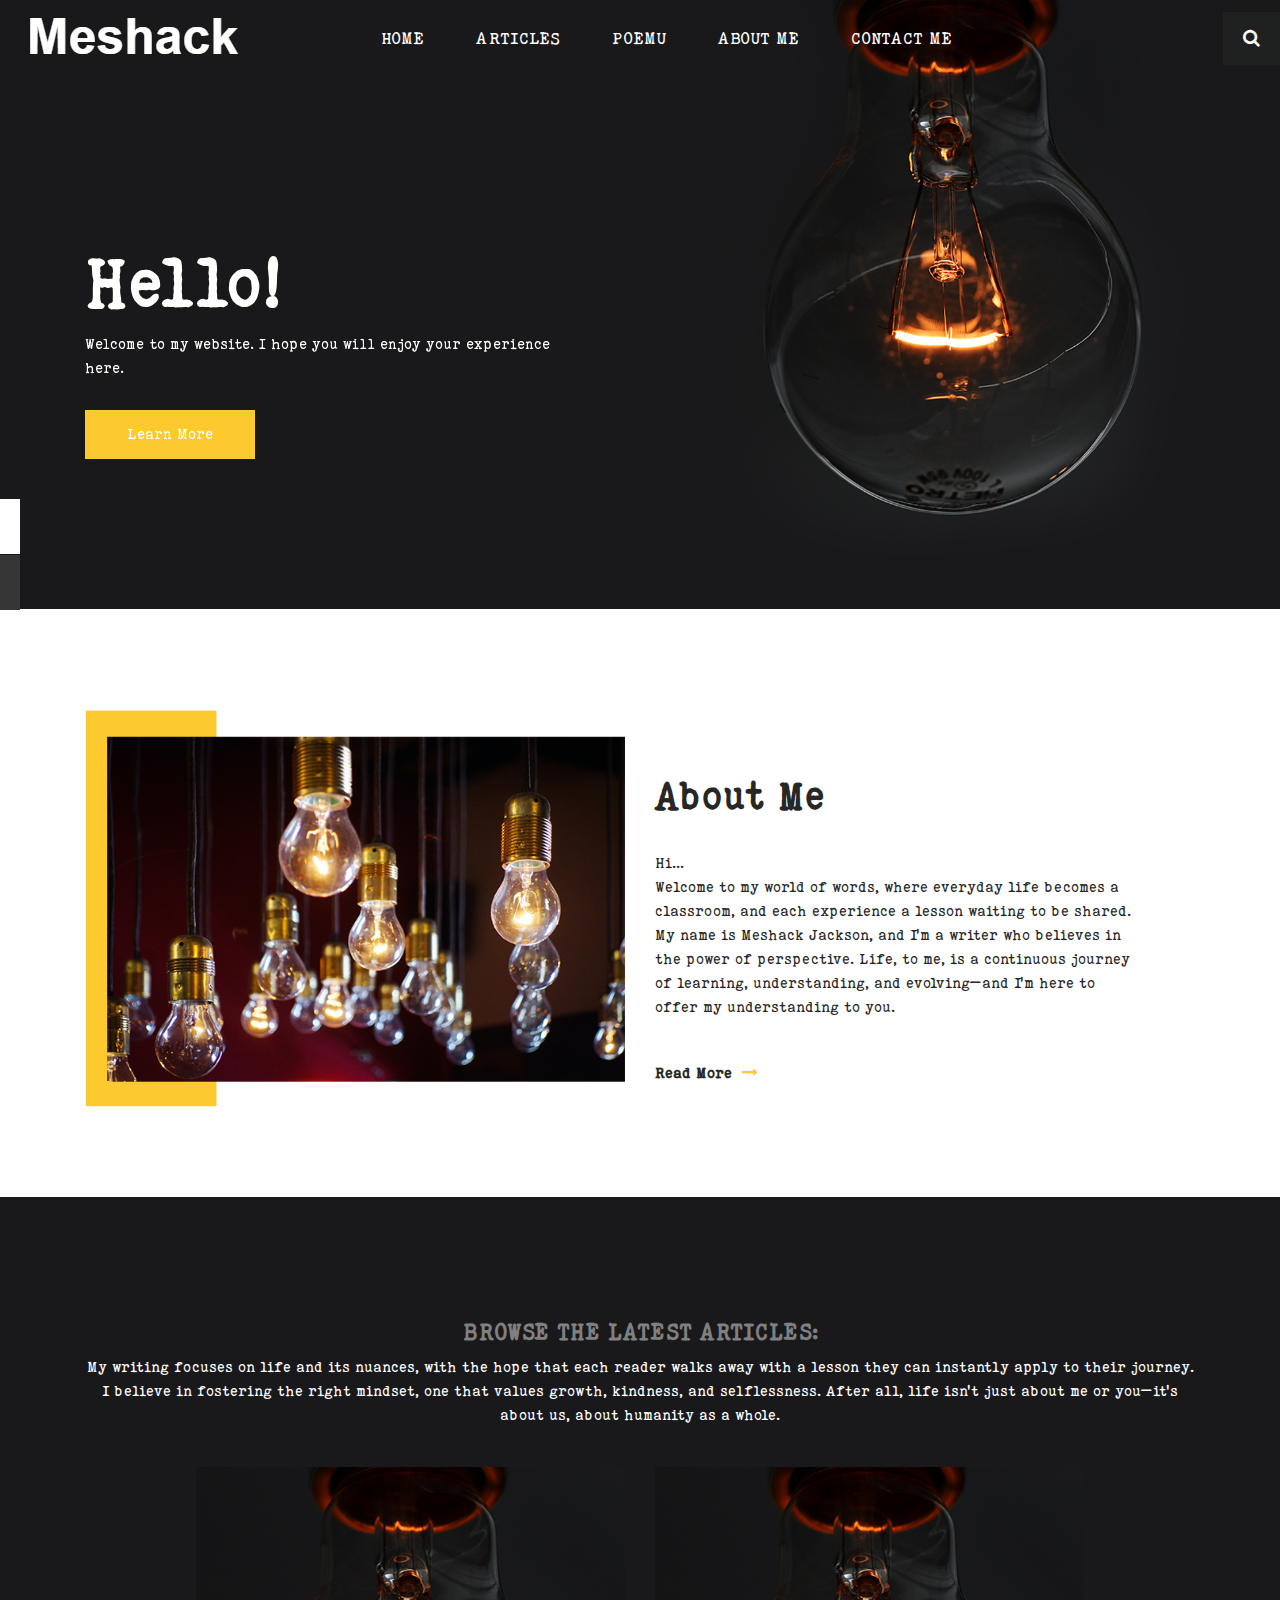
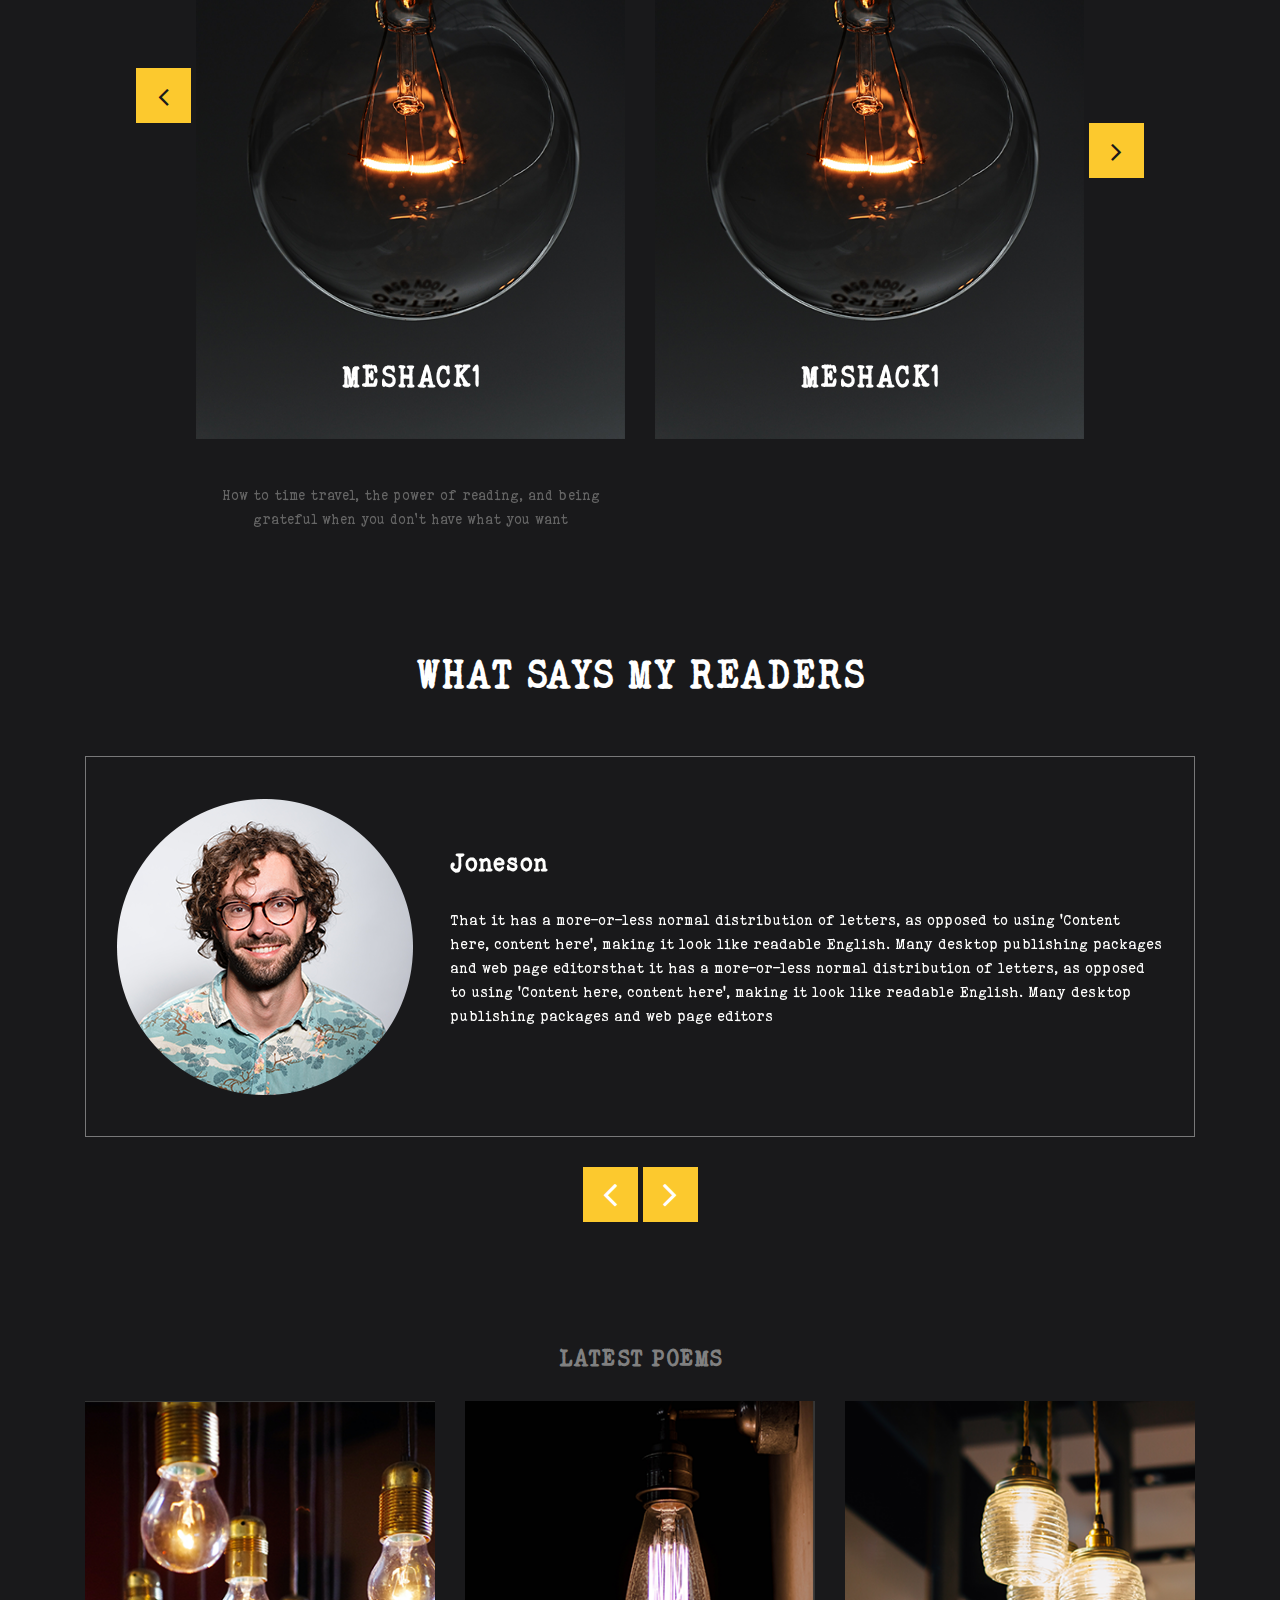
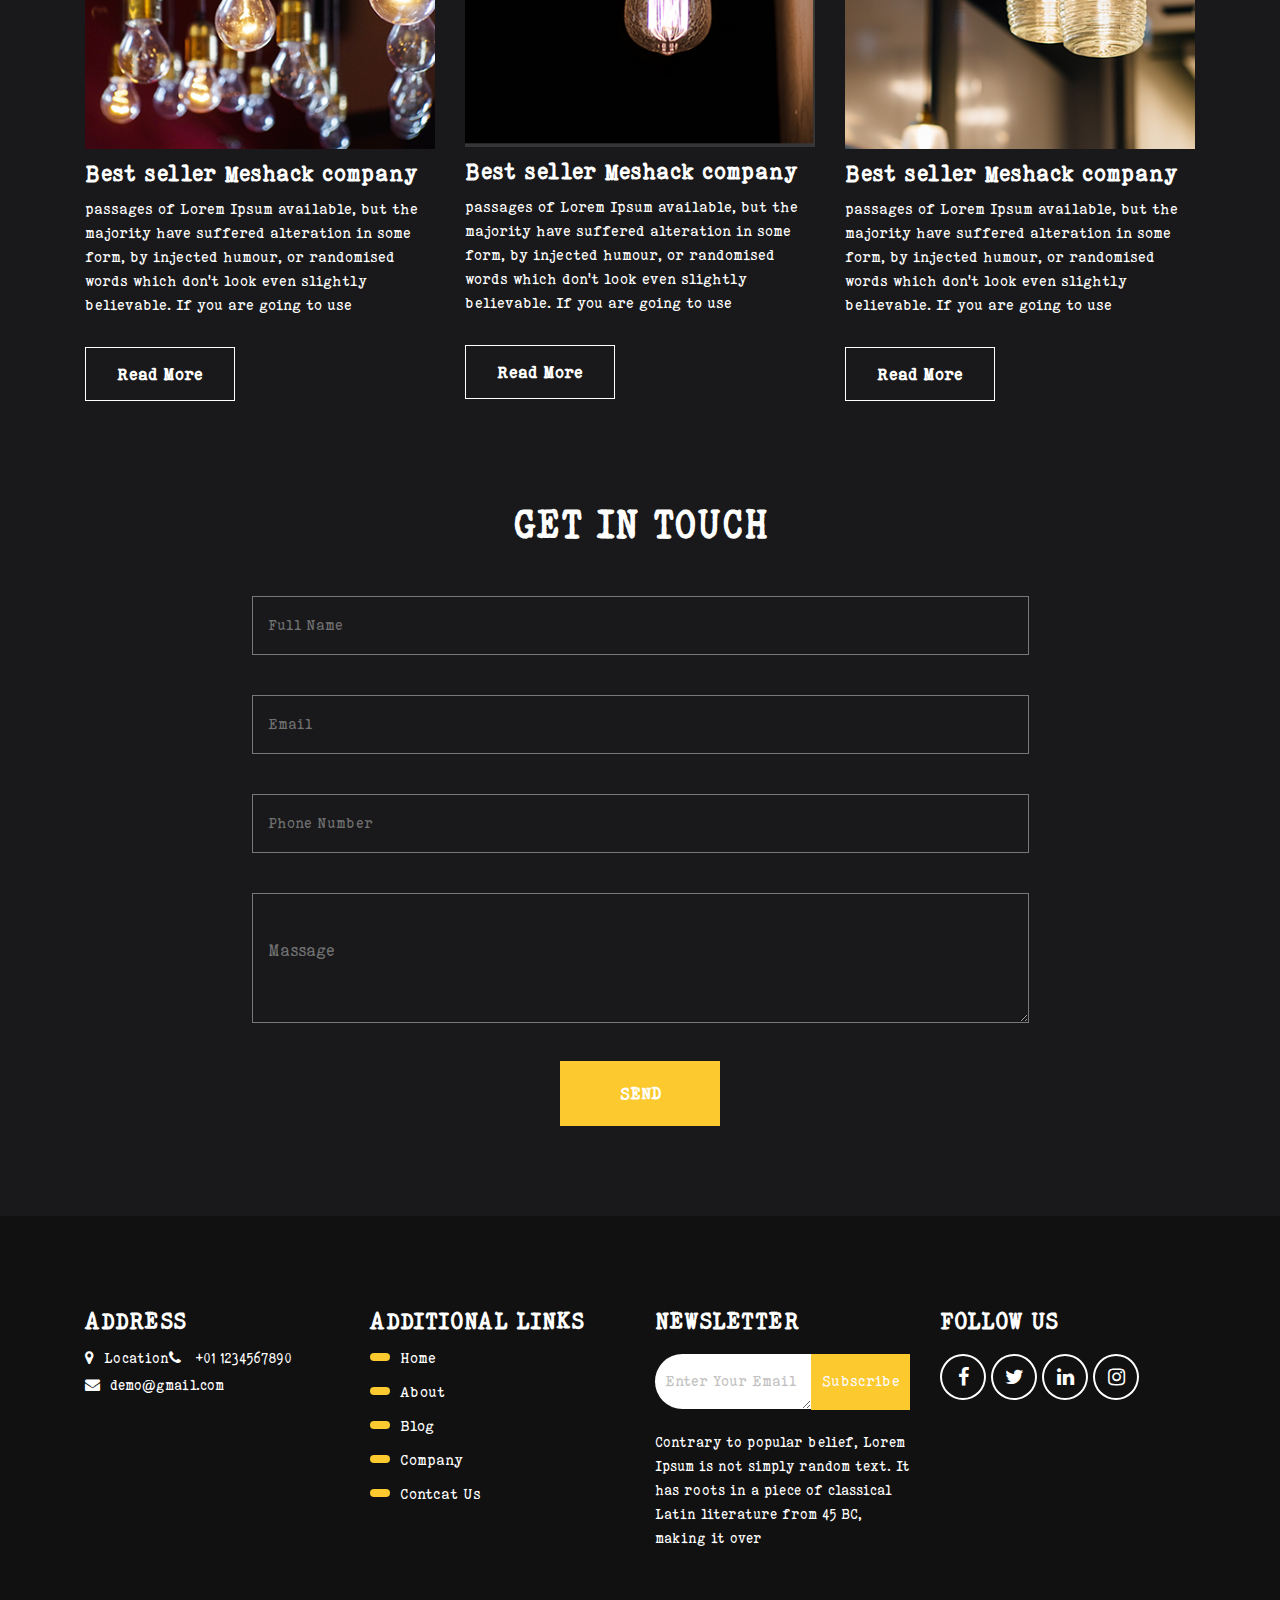
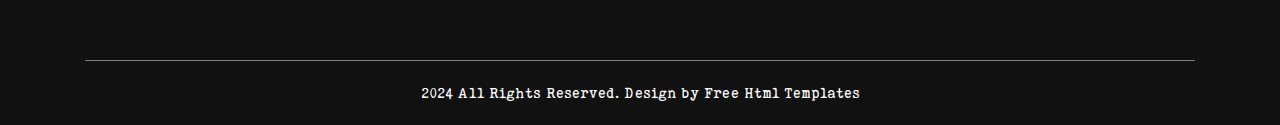
==== commit c2b9189c: "poemu" ====
--- a/index.html
+++ b/index.html
@@ -48,7 +48,7 @@
                   <a class="nav-link" href="about.html">Articles</a>
                </li>
                <li class="nav-item">
-                  <a class="nav-link" href="Meshack.html">Poems</a>
+                  <a class="nav-link" href="Meshack.html">Poemu</a>
                </li>
                <li class="nav-item">
                   <a class="nav-link" href="blog.html">About Me</a>
